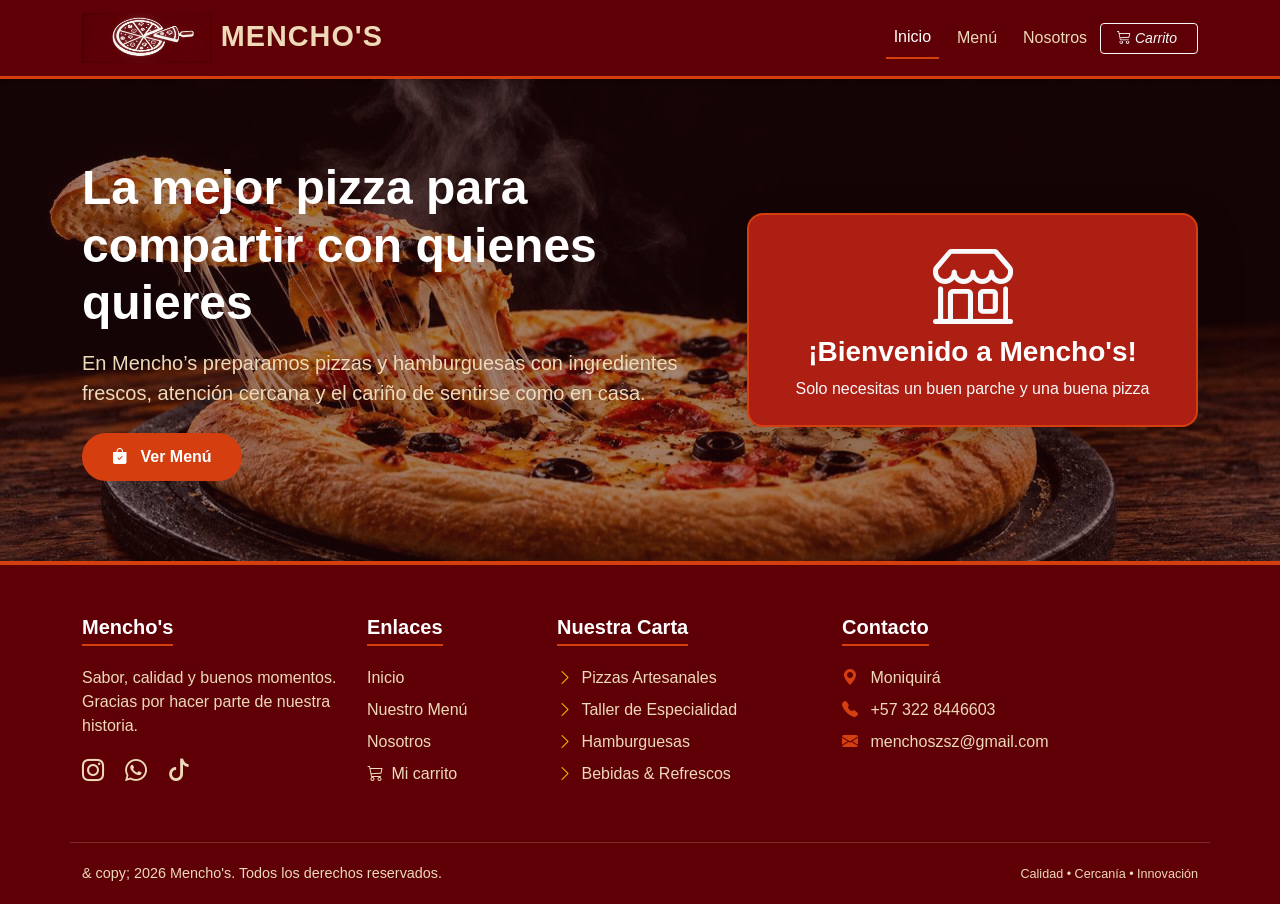
==== index.html @ 8bc21a2a "segundorepo" ====
<!DOCTYPE html>
<html lang="es">
<head>
    <meta charset="UTF-8">
    <meta name="viewport" content="width=device-width, initial-scale=1.0">
    <title>Mencho's - Pizzas & Hamburguesas</title>
    <link href="https://cdn.jsdelivr.net/npm/bootstrap@5.3.0/dist/css/bootstrap.min.css" rel="stylesheet">
    <link rel="stylesheet" href="https://cdn.jsdelivr.net/npm/bootstrap-icons@1.10.5/font/bootstrap-icons.css">
    <link rel="stylesheet" href="css/style.css">

   
</head>
<body>

    <nav class="navbar navbar-expand-lg navbar-dark navbar-menchos sticky-top shadow-sm">
        <div class="container">
            <a class="navbar-brand" href="#">
              <img src="css/png logo.png" sizes="width 50" height="50"> </i>MENCHO'S
            </a>
            <button class="navbar-toggler" type="button" data-bs-toggle="collapse" data-bs-target="#navbarNav" aria-controls="navbarNav" aria-expanded="false" aria-label="Toggle navigation">
                <span class="navbar-toggler-icon"></span>
            </button>
            <div class="collapse navbar-collapse" id="navbarNav">
                <ul class="navbar-nav ms-auto align-items-center">
                    <li class="nav-item">
                        <a class="nav-link active" aria-current="page" href="#">Inicio</a>
                    </li>
                    <li class="nav-item">
                        <a class="nav-link" href="menu.html">Menú</a>
                    </li>
                    <li class="nav-item">
                        <a class="nav-link" href="nosotros.html">Nosotros</a>
                    </li>
                     <a
                        href="carrito.html"
                        class="btn btn-outline-light btn-sm px-3 position-relative">

                        <i class="bi bi-cart3 me-1"> Carrito</i>

    
                        </a>
                </ul>
            </div>
        </div>
    </nav>

    <section class="hero-section">
        <div class="container">
            <div class="row align-items-center gy-4">
                <div class="col-lg-7">
                   
                    <h1 class="hero-title mb-3">La mejor pizza para compartir con quienes quieres</h1>
                    <p class="hero-subtitle">
                        En Mencho’s preparamos pizzas y hamburguesas con ingredientes frescos, atención cercana y el cariño de sentirse como en casa.
                    </p>
                    <div class="d-flex flex-wrap gap-3">
                        <a href="menu.html" class="btn btn-menchos-primary">
                            <i class="bi bi-bag-check-fill me-2"> </i>Ver Menú
                        </a>
                        
                    </div>
                </div>
                <div class="col-lg-5 text-center">
                    <div class="p-4 rounded-4 shadow-lg" style="background-color: var(--color-rojo-intenso); border: 2px solid var(--color-naranja-rojizo);">
                        <i class="bi bi-shop display-1 text-light mb-3"></i>
                        <h3 class="text-white fw-bold">¡Bienvenido a Mencho's!</h3>
                        <p class="text-light mb-0">Solo necesitas un buen parche y una buena pizza
                        </p>
                    </div>
                </div>
            </div>
        </div>
    </section>

    
<footer class="footer-menchos">

        <div class="container">

            <div class="row g-4 align-items-start">


                <!-- INFORMACIÓN -->

                <div class="col-lg-3 col-md-6">

                    <h5>
                        Mencho's
                    </h5>


                    <p>

                        Sabor, calidad y buenos momentos.
                        Gracias por hacer parte de nuestra historia.

                    </p>


                    <div class="mt-3">


                       
                    
                    <a
                        href="https://www.instagram.com/menchoszsz/"
                        class="social-icon">
                        <i class="bi bi-instagram"></i>
                    </a>

                    <a
                        href="#"
                        class="social-icon">
                        <i class="bi bi-whatsapp"></i>

                    </a>
 <a href="https://www.tiktok.com/@menchoszsz" class="social-icon">

                            <i class="bi bi-tiktok"></i>
</a>
                </div>

            </div>

            <!-- ENLACES -->

            <div class="col-lg-2 col-md-6">


                <h5>

                    Enlaces

                </h5>


                <ul class="list-unstyled">


                    <li class="mb-2">

                        <a href="index.html">

                            Inicio

                        </a>

                    </li>


                    <li class="mb-2">

                        <a href="menu.html">

                            Nuestro Menú

                        </a>

                    </li>


                    <li class="mb-2">

                        <a href="index.html#nosotros">

                            Nosotros

                        </a>

                    </li>


                    


                    <li class="mb-2">

                        <a href="carrito.html">

                            <i class="bi bi-cart3 me-1"></i>

                            Mi carrito

                        </a>

                    </li>

                </ul>

            </div>


            <!-- CARTA -->

            <div class="col-lg-3 col-md-6">


                <h5>

                    Nuestra Carta

                </h5>


                <ul class="list-unstyled">


                    <li class="mb-2">

                        <i
                            class="bi bi-chevron-right text-warning me-1">
                        </i>

                        <a href="menu.html#pizzas">Pizzas Artesanales</a>

                    </li>


                    <li class="mb-2">

                        <i
                            class="bi bi-chevron-right text-warning me-1">
                        </i>

                        <a href="menu.html#especialidades">Taller de Especialidad</a>

                    </li>


                    <li class="mb-2">

                        <i
                            class="bi bi-chevron-right text-warning me-1">
                        </i>

                        <a href="menu.html#hamburguesas">Hamburguesas</a>

                    </li>


                    <li class="mb-2">

                        <i
                            class="bi bi-chevron-right text-warning me-1">
                        </i>

                        <a href="menu.html#bebidas">Bebidas & Refrescos</a>

                    </li>

                </ul>

            </div>


            <!-- CONTACTO -->

            <div class="col-lg-4 col-md-6">


                <h5>

                    Contacto

                </h5>


                <p class="mb-2">

                    <i
                        class="bi bi-geo-alt-fill me-2"
                        style="color: var(--color-naranja-rojizo);">
                    </i>

                    Moniquirá

                </p>


                <p class="mb-2">

                    <i
                        class="bi bi-telephone-fill me-2"
                        style="color: var(--color-naranja-rojizo);">
                    </i>

                    +57 322 8446603

                </p>


                <p class="mb-0">

                    <i
                        class="bi bi-envelope-fill me-2"
                        style="color: var(--color-naranja-rojizo);">
                    </i>

                    menchoszsz@gmail.com

                </p>

            </div>

        </div>

           

                        </li>
            <div class="row footer-bottom text-center text-md-between align-items-center">
                <div class="col-md-6 text-md-start mb-2 mb-md-0">
                    <p class="mb-0"> & copy; 2026 Mencho's. Todos los derechos reservados.</p>
                </div>
                <div class="col-md-6 text-md-end">
                    <span class="small">Calidad • Cercanía • Innovación</span>
                </div>
            </div>
        </div>
    </footer>

    <script src="https://cdn.jsdelivr.net/npm/bootstrap@5.3.0/dist/js/bootstrap.bundle.min.js"></script>
</body>
</html>
---- css/style.css ----
/* Variables de color de la identidad visual de Mencho's */
        :root {
            --color-rojo-oscuro: #5E0006;
            --color-rojo-intenso: #ad1e13;
            --color-naranja-rojizo: #D53E0F;
            --color-beige-claro: #EED9B9;
        }

        body {
            font-family: 'Segoe UI', Tahoma, Geneva, Verdana, sans-serif;
            background-color: #fdfbf7;
            color: #333333;
        }

        /* Styling Navbar */
        .navbar-menchos {
            background-color: var(--color-rojo-oscuro);
            border-bottom: 3px solid var(--color-naranja-rojizo);
        }

        .navbar-menchos .navbar-brand {
            color: var(--color-beige-claro);
            font-weight: 800;
            font-size: 1.8rem;
            letter-spacing: 1px;
        }

        .navbar-menchos .navbar-brand:hover {
            color: #ffffff;
        }

        .navbar-menchos .nav-link {
            color: var(--color-beige-claro);
            font-weight: 500;
            margin: 0 5px;
            transition: all 0.3s ease;
        }

        .navbar-menchos .nav-link:hover,
        .navbar-menchos .nav-link.active {
            color: #ffffff;
            border-bottom: 2px solid var(--color-naranja-rojizo);
        }

        /* Styling Hero Section */
        .hero-section {
            position: relative;
            display: flex;
            align-items: center;
            min-height: 480px;
            padding: 80px 0;
            color: var(--color-beige-claro);
            overflow: hidden;
            background-image: linear-gradient(rgba(46, 8, 10, 0.45), rgba(46, 8, 10, 0.45)),
                              url("WhatsApp Image 2026-09-23 at 9.54.50 AM.jpeg");
            background-size: cover;
            background-position: center;
            background-repeat: no-repeat;
        }

        .hero-title {
            font-weight: 800;
            font-size: 3rem;
            color: #ffffff;
        }

        .hero-subtitle {
            font-size: 1.25rem;
            margin-bottom: 25px;
            color: var(--color-beige-claro);
        }

        .btn-menchos-primary {
            background-color: var(--color-naranja-rojizo);
            color: #ffffff;
            font-weight: 700;
            padding: 12px 30px;
            border-radius: 30px;
            border: none;
            transition: background-color 0.3s ease, transform 0.2s ease;
        }

        .btn-menchos-primary:hover {
            background-color: #b8330c;
            color: #ffffff;
            transform: translateY(-2px);
        }

        .btn-menchos-outline {
            border: 2px solid var(--color-beige-claro);
            color: var(--color-beige-claro);
            font-weight: 600;
            padding: 10px 25px;
            border-radius: 30px;
            transition: all 0.3s ease;
        }

        .btn-menchos-outline:hover {
            background-color: var(--color-beige-claro);
            color: var(--color-rojo-oscuro);
        }

        .badge-custom {
            background-color: var(--color-naranja-rojizo);
            color: #ffffff;
            font-size: 0.9rem;
            padding: 6px 14px;
            border-radius: 20px;
            display: inline-block;
            margin-bottom: 15px;
        }

        /* Styling Footer */
        .footer-menchos {
            background-color: var(--color-rojo-oscuro);
            color: var(--color-beige-claro);
            border-top: 4px solid var(--color-naranja-rojizo);
            padding-top: 50px;
            padding-bottom: 20px;
        }

        .footer-menchos h5 {
            color: #ffffff;
            font-weight: 700;
            margin-bottom: 20px;
            border-bottom: 2px solid var(--color-naranja-rojizo);
            display: inline-block;
            padding-bottom: 5px;
        }

        .footer-menchos a {
            color: var(--color-beige-claro);
            text-decoration: none;
            transition: color 0.2s ease;
        }

        .footer-menchos a:hover {
            color: var(--color-naranja-rojizo);
        }

        .footer-bottom {
            border-top: 1px solid rgba(238, 217, 185, 0.2);
            margin-top: 40px;
            padding-top: 20px;
            font-size: 0.9rem;
        }

        .social-icon {
            font-size: 1.4rem;
            margin-right: 15px;
            color: var(--color-beige-claro);
        }

        .social-icon:hover {
            color: var(--color-naranja-rojizo);
        }
        .menu-preview {
             background-color: var(--color-rojo-oscuro);
            border-bottom: 3px solid var(--color-naranja-rojizo);
        }
        .menu-card-icon {
            font-weight: 800;
            font-size: 3rem;
            color: #ffffff;
        }
        .subtitle{
            font-size: 1.25rem;
            margin-bottom: 25px;
            color: var(--color-beige-claro);
        }
        .menu-price {
            font-weight: 800;
            font-size: 3rem;
            color: #ffffff;
        }
        .title{
            font-size: 1.25rem;
            margin-bottom: 25px;
            color: #ffffff
        }
.about-section {
    padding: 80px 0;
}

.about-section .section-subtitle {
    display: inline-block;
    color: var(--color-naranja-rojizo);
    font-size: 0.9rem;
    font-weight: 800;
    text-transform: uppercase;
    letter-spacing: 1.5px;
    margin-bottom: 10px;
}

.about-section .section-title {
    color: var(--color-rojo-oscuro);
    font-weight: 800;
    font-size: 2.4rem;
    line-height: 1.2;
    margin-bottom: 25px;
}


/* Texto de la historia */

.about-section .about-text {
    color: #555;
    font-size: 1.05rem;
    line-height: 1.8;
    margin-bottom: 18px;
}


/* Línea decorativa debajo del título */

.about-section .section-title::after {
    content: "";
    display: block;
    width: 65px;
    height: 4px;
    background-color: var(--color-naranja-rojizo);
    border-radius: 10px;
    margin-top: 15px;
}


/* ---------------------------------------------------------
   SECCIÓN: LO QUE NOS REPRESENTA
   --------------------------------------------------------- */

.about-section.bg-light {
    background-color: #f8f1e7 !important;
    position: relative;
}


/* Encabezado */

.about-section.bg-light .section-title {
    margin-bottom: 15px;
}

.about-section.bg-light .text-muted {
    color: #666 !important;
    line-height: 1.7;
}


/* Tarjetas de valores */

.about-section .value-card {
    height: 100%;
    background-color: #ffffff;
    border-radius: 18px;
    padding: 35px 25px;
    border: 1px solid rgba(94, 0, 6, 0.08);
    box-shadow: 0 8px 25px rgba(94, 0, 6, 0.08);
    transition: transform 0.3s ease, box-shadow 0.3s ease;
    position: relative;
    overflow: hidden;
}


/* Pequeño detalle naranja en la parte superior */

.about-section .value-card::before {
    content: "";
    position: absolute;
    top: 0;
    left: 0;
    width: 100%;
    height: 4px;
    background-color: var(--color-naranja-rojizo);
}


/* Efecto al pasar el mouse */

.about-section .value-card:hover {
    transform: translateY(-8px);
    box-shadow: 0 15px 35px rgba(94, 0, 6, 0.15);
}


/* Iconos */

.about-section .value-icon {
    width: 70px;
    height: 70px;
    margin: 0 auto 20px;
    display: flex;
    align-items: center;
    justify-content: center;

    background-color: var(--color-beige-claro);
    color: var(--color-rojo-oscuro);

    border-radius: 50%;
    font-size: 1.8rem;

    transition: all 0.3s ease;
}


.about-section .value-card:hover .value-icon {
    background-color: var(--color-naranja-rojizo);
    color: #ffffff;
    transform: scale(1.08);
}


/* Títulos de las tarjetas */

.about-section .value-card h4 {
    color: var(--color-rojo-oscuro);
    font-size: 1.35rem;
    font-weight: 800;
    margin-bottom: 15px;
}


/* Texto de las tarjetas */

.about-section .value-card p {
    color: #666;
    font-size: 0.98rem;
    line-height: 1.7;
    margin-bottom: 0;
}


/* ---------------------------------------------------------
   SECCIÓN MISIÓN Y VISIÓN
   --------------------------------------------------------- */

.mission-section {
    padding: 75px 0;
    background-color: #fdfbf7;
}


.mission-box {
    height: 100%;
    background-color: #ffffff;
    padding: 35px;
    border-radius: 18px;

    border-left: 5px solid var(--color-naranja-rojizo);

    box-shadow: 0 8px 25px rgba(94, 0, 6, 0.08);

    transition: transform 0.3s ease, box-shadow 0.3s ease;
}


.mission-box:hover {
    transform: translateY(-5px);
    box-shadow: 0 12px 30px rgba(94, 0, 6, 0.13);
}


.mission-box h3 {
    color: var(--color-rojo-oscuro);
    font-weight: 800;
    margin-bottom: 15px;
}


.mission-box h3 i {
    color: var(--color-naranja-rojizo);
}


.mission-box p {
    color: #666;
    line-height: 1.7;
    margin-bottom: 0;
}


/* ---------------------------------------------------------
   FRASE / CITA
   --------------------------------------------------------- */

.quote-section {
    padding: 75px 20px;
    text-align: center;

    background: linear-gradient(
        135deg,
        var(--color-rojo-oscuro),
        var(--color-rojo-intenso)
    );

    color: var(--color-beige-claro);
}


.quote-icon {
    font-size: 3rem;
    color: var(--color-naranja-rojizo);
    line-height: 1;
}


.quote-text {
    max-width: 800px;
    margin: 20px auto 15px;

    font-size: 1.6rem;
    font-weight: 600;
    line-height: 1.5;

    color: #ffffff;
}


.quote-author {
    color: var(--color-beige-claro);
    font-weight: 600;
    margin-bottom: 0;
}


/* ---------------------------------------------------------
   RESPONSIVE
   --------------------------------------------------------- */

@media (max-width: 991px) {

    .about-section {
        padding: 60px 0;
    }

    .about-section .section-title {
        font-size: 2.1rem;
    }

}


@media (max-width: 767px) {

    .about-section {
        padding: 50px 0;
    }

    .about-section .section-title {
        font-size: 1.9rem;
    }

    .about-section .about-text {
        font-size: 1rem;
    }

    .about-section .value-card {
        padding: 30px 20px;
    }

    .mission-section {
        padding: 55px 0;
    }

    .mission-box {
        padding: 28px 22px;
    }

    .quote-section {
        padding: 55px 15px;
    }

    .quote-text {
        font-size: 1.3rem;
    }

}
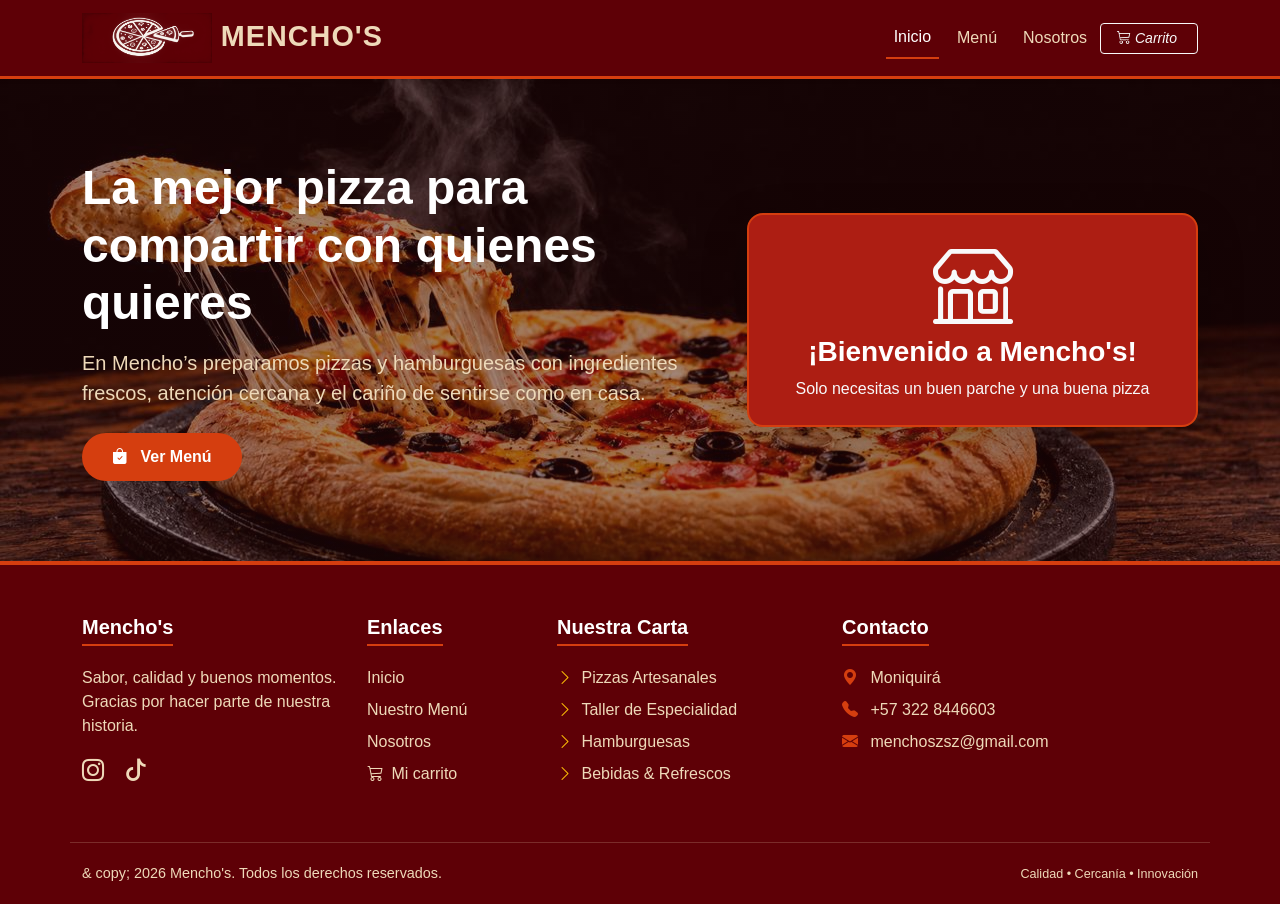
==== commit 48c57d92: "Add files via upload" ====
--- a/index.html
+++ b/index.html
@@ -1,323 +1,318 @@
-<!DOCTYPE html>
-<html lang="es">
-<head>
-    <meta charset="UTF-8">
-    <meta name="viewport" content="width=device-width, initial-scale=1.0">
-    <title>Mencho's - Pizzas & Hamburguesas</title>
-    <link href="https://cdn.jsdelivr.net/npm/bootstrap@5.3.0/dist/css/bootstrap.min.css" rel="stylesheet">
-    <link rel="stylesheet" href="https://cdn.jsdelivr.net/npm/bootstrap-icons@1.10.5/font/bootstrap-icons.css">
-    <link rel="stylesheet" href="css/style.css">
-
-   
-</head>
-<body>
-
-    <nav class="navbar navbar-expand-lg navbar-dark navbar-menchos sticky-top shadow-sm">
-        <div class="container">
-            <a class="navbar-brand" href="#">
-              <img src="css/png logo.png" sizes="width 50" height="50"> </i>MENCHO'S
-            </a>
-            <button class="navbar-toggler" type="button" data-bs-toggle="collapse" data-bs-target="#navbarNav" aria-controls="navbarNav" aria-expanded="false" aria-label="Toggle navigation">
-                <span class="navbar-toggler-icon"></span>
-            </button>
-            <div class="collapse navbar-collapse" id="navbarNav">
-                <ul class="navbar-nav ms-auto align-items-center">
-                    <li class="nav-item">
-                        <a class="nav-link active" aria-current="page" href="#">Inicio</a>
-                    </li>
-                    <li class="nav-item">
-                        <a class="nav-link" href="menu.html">Menú</a>
-                    </li>
-                    <li class="nav-item">
-                        <a class="nav-link" href="nosotros.html">Nosotros</a>
-                    </li>
-                     <a
-                        href="carrito.html"
-                        class="btn btn-outline-light btn-sm px-3 position-relative">
-
-                        <i class="bi bi-cart3 me-1"> Carrito</i>
-
-    
-                        </a>
-                </ul>
-            </div>
-        </div>
-    </nav>
-
-    <section class="hero-section">
-        <div class="container">
-            <div class="row align-items-center gy-4">
-                <div class="col-lg-7">
-                   
-                    <h1 class="hero-title mb-3">La mejor pizza para compartir con quienes quieres</h1>
-                    <p class="hero-subtitle">
-                        En Mencho’s preparamos pizzas y hamburguesas con ingredientes frescos, atención cercana y el cariño de sentirse como en casa.
-                    </p>
-                    <div class="d-flex flex-wrap gap-3">
-                        <a href="menu.html" class="btn btn-menchos-primary">
-                            <i class="bi bi-bag-check-fill me-2"> </i>Ver Menú
-                        </a>
-                        
-                    </div>
-                </div>
-                <div class="col-lg-5 text-center">
-                    <div class="p-4 rounded-4 shadow-lg" style="background-color: var(--color-rojo-intenso); border: 2px solid var(--color-naranja-rojizo);">
-                        <i class="bi bi-shop display-1 text-light mb-3"></i>
-                        <h3 class="text-white fw-bold">¡Bienvenido a Mencho's!</h3>
-                        <p class="text-light mb-0">Solo necesitas un buen parche y una buena pizza
-                        </p>
-                    </div>
-                </div>
-            </div>
-        </div>
-    </section>
-
-    
-<footer class="footer-menchos">
-
-        <div class="container">
-
-            <div class="row g-4 align-items-start">
-
-
-                <!-- INFORMACIÓN -->
-
-                <div class="col-lg-3 col-md-6">
-
-                    <h5>
-                        Mencho's
-                    </h5>
-
-
-                    <p>
-
-                        Sabor, calidad y buenos momentos.
-                        Gracias por hacer parte de nuestra historia.
-
-                    </p>
-
-
-                    <div class="mt-3">
-
-
-                       
-                    
-                    <a
-                        href="https://www.instagram.com/menchoszsz/"
-                        class="social-icon">
-                        <i class="bi bi-instagram"></i>
-                    </a>
-
-                    <a
-                        href="#"
-                        class="social-icon">
-                        <i class="bi bi-whatsapp"></i>
-
-                    </a>
- <a href="https://www.tiktok.com/@menchoszsz" class="social-icon">
-
-                            <i class="bi bi-tiktok"></i>
-</a>
-                </div>
-
-            </div>
-
-            <!-- ENLACES -->
-
-            <div class="col-lg-2 col-md-6">
-
-
-                <h5>
-
-                    Enlaces
-
-                </h5>
-
-
-                <ul class="list-unstyled">
-
-
-                    <li class="mb-2">
-
-                        <a href="index.html">
-
-                            Inicio
-
-                        </a>
-
-                    </li>
-
-
-                    <li class="mb-2">
-
-                        <a href="menu.html">
-
-                            Nuestro Menú
-
-                        </a>
-
-                    </li>
-
-
-                    <li class="mb-2">
-
-                        <a href="index.html#nosotros">
-
-                            Nosotros
-
-                        </a>
-
-                    </li>
-
-
-                    
-
-
-                    <li class="mb-2">
-
-                        <a href="carrito.html">
-
-                            <i class="bi bi-cart3 me-1"></i>
-
-                            Mi carrito
-
-                        </a>
-
-                    </li>
-
-                </ul>
-
-            </div>
-
-
-            <!-- CARTA -->
-
-            <div class="col-lg-3 col-md-6">
-
-
-                <h5>
-
-                    Nuestra Carta
-
-                </h5>
-
-
-                <ul class="list-unstyled">
-
-
-                    <li class="mb-2">
-
-                        <i
-                            class="bi bi-chevron-right text-warning me-1">
-                        </i>
-
-                        <a href="menu.html#pizzas">Pizzas Artesanales</a>
-
-                    </li>
-
-
-                    <li class="mb-2">
-
-                        <i
-                            class="bi bi-chevron-right text-warning me-1">
-                        </i>
-
-                        <a href="menu.html#especialidades">Taller de Especialidad</a>
-
-                    </li>
-
-
-                    <li class="mb-2">
-
-                        <i
-                            class="bi bi-chevron-right text-warning me-1">
-                        </i>
-
-                        <a href="menu.html#hamburguesas">Hamburguesas</a>
-
-                    </li>
-
-
-                    <li class="mb-2">
-
-                        <i
-                            class="bi bi-chevron-right text-warning me-1">
-                        </i>
-
-                        <a href="menu.html#bebidas">Bebidas & Refrescos</a>
-
-                    </li>
-
-                </ul>
-
-            </div>
-
-
-            <!-- CONTACTO -->
-
-            <div class="col-lg-4 col-md-6">
-
-
-                <h5>
-
-                    Contacto
-
-                </h5>
-
-
-                <p class="mb-2">
-
-                    <i
-                        class="bi bi-geo-alt-fill me-2"
-                        style="color: var(--color-naranja-rojizo);">
-                    </i>
-
-                    Moniquirá
-
-                </p>
-
-
-                <p class="mb-2">
-
-                    <i
-                        class="bi bi-telephone-fill me-2"
-                        style="color: var(--color-naranja-rojizo);">
-                    </i>
-
-                    +57 322 8446603
-
-                </p>
-
-
-                <p class="mb-0">
-
-                    <i
-                        class="bi bi-envelope-fill me-2"
-                        style="color: var(--color-naranja-rojizo);">
-                    </i>
-
-                    menchoszsz@gmail.com
-
-                </p>
-
-            </div>
-
-        </div>
-
-           
-
-                        </li>
-            <div class="row footer-bottom text-center text-md-between align-items-center">
-                <div class="col-md-6 text-md-start mb-2 mb-md-0">
-                    <p class="mb-0"> & copy; 2026 Mencho's. Todos los derechos reservados.</p>
-                </div>
-                <div class="col-md-6 text-md-end">
-                    <span class="small">Calidad • Cercanía • Innovación</span>
-                </div>
-            </div>
-        </div>
-    </footer>
-
-    <script src="https://cdn.jsdelivr.net/npm/bootstrap@5.3.0/dist/js/bootstrap.bundle.min.js"></script>
-</body>
-</html>
+<!DOCTYPE html>
+<html lang="es">
+<head>
+    <meta charset="UTF-8">
+    <meta name="viewport" content="width=device-width, initial-scale=1.0">
+    <title>Mencho's - Pizzas & Hamburguesas</title>
+    <link href="https://cdn.jsdelivr.net/npm/bootstrap@5.3.0/dist/css/bootstrap.min.css" rel="stylesheet">
+    <link rel="stylesheet" href="https://cdn.jsdelivr.net/npm/bootstrap-icons@1.10.5/font/bootstrap-icons.css">
+    <link rel="stylesheet" href="css/style.css">
+
+   
+</head>
+<body>
+
+    <nav class="navbar navbar-expand-lg navbar-dark navbar-menchos sticky-top shadow-sm">
+        <div class="container">
+            <a class="navbar-brand" href="#">
+              <img src="css/png logo.png" sizes="width 50" height="50"> </i>MENCHO'S
+            </a>
+            <button class="navbar-toggler" type="button" data-bs-toggle="collapse" data-bs-target="#navbarNav" aria-controls="navbarNav" aria-expanded="false" aria-label="Toggle navigation">
+                <span class="navbar-toggler-icon"></span>
+            </button>
+            <div class="collapse navbar-collapse" id="navbarNav">
+                <ul class="navbar-nav ms-auto align-items-center">
+                    <li class="nav-item">
+                        <a class="nav-link active" aria-current="page" href="#">Inicio</a>
+                    </li>
+                    <li class="nav-item">
+                        <a class="nav-link" href="menu.html">Menú</a>
+                    </li>
+                    <li class="nav-item">
+                        <a class="nav-link" href="nosotros.html">Nosotros</a>
+                    </li>
+                     <a
+                        href="carrito.html"
+                        class="btn btn-outline-light btn-sm px-3 position-relative">
+
+                        <i class="bi bi-cart3 me-1"> Carrito</i>
+
+    
+                        </a>
+                </ul>
+            </div>
+        </div>
+    </nav>
+
+    <section class="hero-section">
+        <div class="container">
+            <div class="row align-items-center gy-4">
+                <div class="col-lg-7">
+                   
+                    <h1 class="hero-title mb-3">La mejor pizza para compartir con quienes quieres</h1>
+                    <p class="hero-subtitle">
+                        En Mencho’s preparamos pizzas y hamburguesas con ingredientes frescos, atención cercana y el cariño de sentirse como en casa.
+                    </p>
+                    <div class="d-flex flex-wrap gap-3">
+                        <a href="menu.html" class="btn btn-menchos-primary">
+                            <i class="bi bi-bag-check-fill me-2"> </i>Ver Menú
+                        </a>
+                        
+                    </div>
+                </div>
+                <div class="col-lg-5 text-center">
+                    <div class="p-4 rounded-4 shadow-lg" style="background-color: var(--color-rojo-intenso); border: 2px solid var(--color-naranja-rojizo);">
+                        <i class="bi bi-shop display-1 text-light mb-3"></i>
+                        <h3 class="text-white fw-bold">¡Bienvenido a Mencho's!</h3>
+                        <p class="text-light mb-0">Solo necesitas un buen parche y una buena pizza
+                        </p>
+                    </div>
+                </div>
+            </div>
+        </div>
+    </section>
+
+    
+<footer class="footer-menchos">
+
+        <div class="container">
+
+            <div class="row g-4 align-items-start">
+
+
+                <!-- INFORMACIÓN -->
+
+                <div class="col-lg-3 col-md-6">
+
+                    <h5>
+                        Mencho's
+                    </h5>
+
+
+                    <p>
+
+                        Sabor, calidad y buenos momentos.
+                        Gracias por hacer parte de nuestra historia.
+
+                    </p>
+
+
+                    <div class="mt-3">
+
+
+                       
+                    
+                    <a
+                        href="https://www.instagram.com/menchoszsz/"
+                        class="social-icon">
+                        <i class="bi bi-instagram"></i>
+                    </a>
+
+
+ <a href="https://www.tiktok.com/@menchoszsz" class="social-icon">
+
+                            <i class="bi bi-tiktok"></i>
+</a>
+                </div>
+
+            </div>
+
+            <!-- ENLACES -->
+
+            <div class="col-lg-2 col-md-6">
+
+
+                <h5>
+
+                    Enlaces
+
+                </h5>
+
+
+                <ul class="list-unstyled">
+
+
+                    <li class="mb-2">
+
+                        <a href="index.html">
+
+                            Inicio
+
+                        </a>
+
+                    </li>
+
+
+                    <li class="mb-2">
+
+                        <a href="menu.html">
+
+                            Nuestro Menú
+
+                        </a>
+
+                    </li>
+
+
+                    <li class="mb-2">
+
+                        <a href="index.html#nosotros">
+
+                            Nosotros
+
+                        </a>
+
+                    </li>
+
+
+                    
+
+
+                    <li class="mb-2">
+
+                        <a href="carrito.html">
+
+                            <i class="bi bi-cart3 me-1"></i>
+
+                            Mi carrito
+
+                        </a>
+
+                    </li>
+
+                </ul>
+
+            </div>
+
+
+            <!-- CARTA -->
+
+            <div class="col-lg-3 col-md-6">
+
+
+                <h5>
+
+                    Nuestra Carta
+
+                </h5>
+
+
+                <ul class="list-unstyled">
+
+
+                    <li class="mb-2">
+
+                        <i
+                            class="bi bi-chevron-right text-warning me-1">
+                        </i>
+
+                        <a href="menu.html#pizzas">Pizzas Artesanales</a>
+
+                    </li>
+
+
+                    <li class="mb-2">
+
+                        <i
+                            class="bi bi-chevron-right text-warning me-1">
+                        </i>
+
+                        <a href="menu.html#especialidades">Taller de Especialidad</a>
+
+                    </li>
+
+
+                    <li class="mb-2">
+
+                        <i
+                            class="bi bi-chevron-right text-warning me-1">
+                        </i>
+
+                        <a href="menu.html#hamburguesas">Hamburguesas</a>
+
+                    </li>
+
+
+                    <li class="mb-2">
+
+                        <i
+                            class="bi bi-chevron-right text-warning me-1">
+                        </i>
+
+                        <a href="menu.html#bebidas">Bebidas & Refrescos</a>
+
+                    </li>
+
+                </ul>
+
+            </div>
+
+
+            <!-- CONTACTO -->
+
+            <div class="col-lg-4 col-md-6">
+
+
+                <h5>
+
+                    Contacto
+
+                </h5>
+
+
+                <p class="mb-2">
+
+                    <i
+                        class="bi bi-geo-alt-fill me-2"
+                        style="color: var(--color-naranja-rojizo);">
+                    </i>
+
+                    Moniquirá
+
+                </p>
+
+
+                <p class="mb-2">
+
+                    <i
+                        class="bi bi-telephone-fill me-2"
+                        style="color: var(--color-naranja-rojizo);">
+                    </i>
+
+                    +57 322 8446603
+
+                </p>
+
+
+                <p class="mb-0">
+
+                    <i
+                        class="bi bi-envelope-fill me-2"
+                        style="color: var(--color-naranja-rojizo);">
+                    </i>
+
+                    menchoszsz@gmail.com
+
+                </p>
+
+            </div>
+
+        </div>
+
+           
+
+                        </li>
+            <div class="row footer-bottom text-center text-md-between align-items-center">
+                <div class="col-md-6 text-md-start mb-2 mb-md-0">
+                    <p class="mb-0"> & copy; 2026 Mencho's. Todos los derechos reservados.</p>
+                </div>
+                <div class="col-md-6 text-md-end">
+                    <span class="small">Calidad • Cercanía • Innovación</span>
+                </div>
+            </div>
+        </div>
+    </footer>
+
+    <script src="https://cdn.jsdelivr.net/npm/bootstrap@5.3.0/dist/js/bootstrap.bundle.min.js"></script>
+</body>
+</html>
